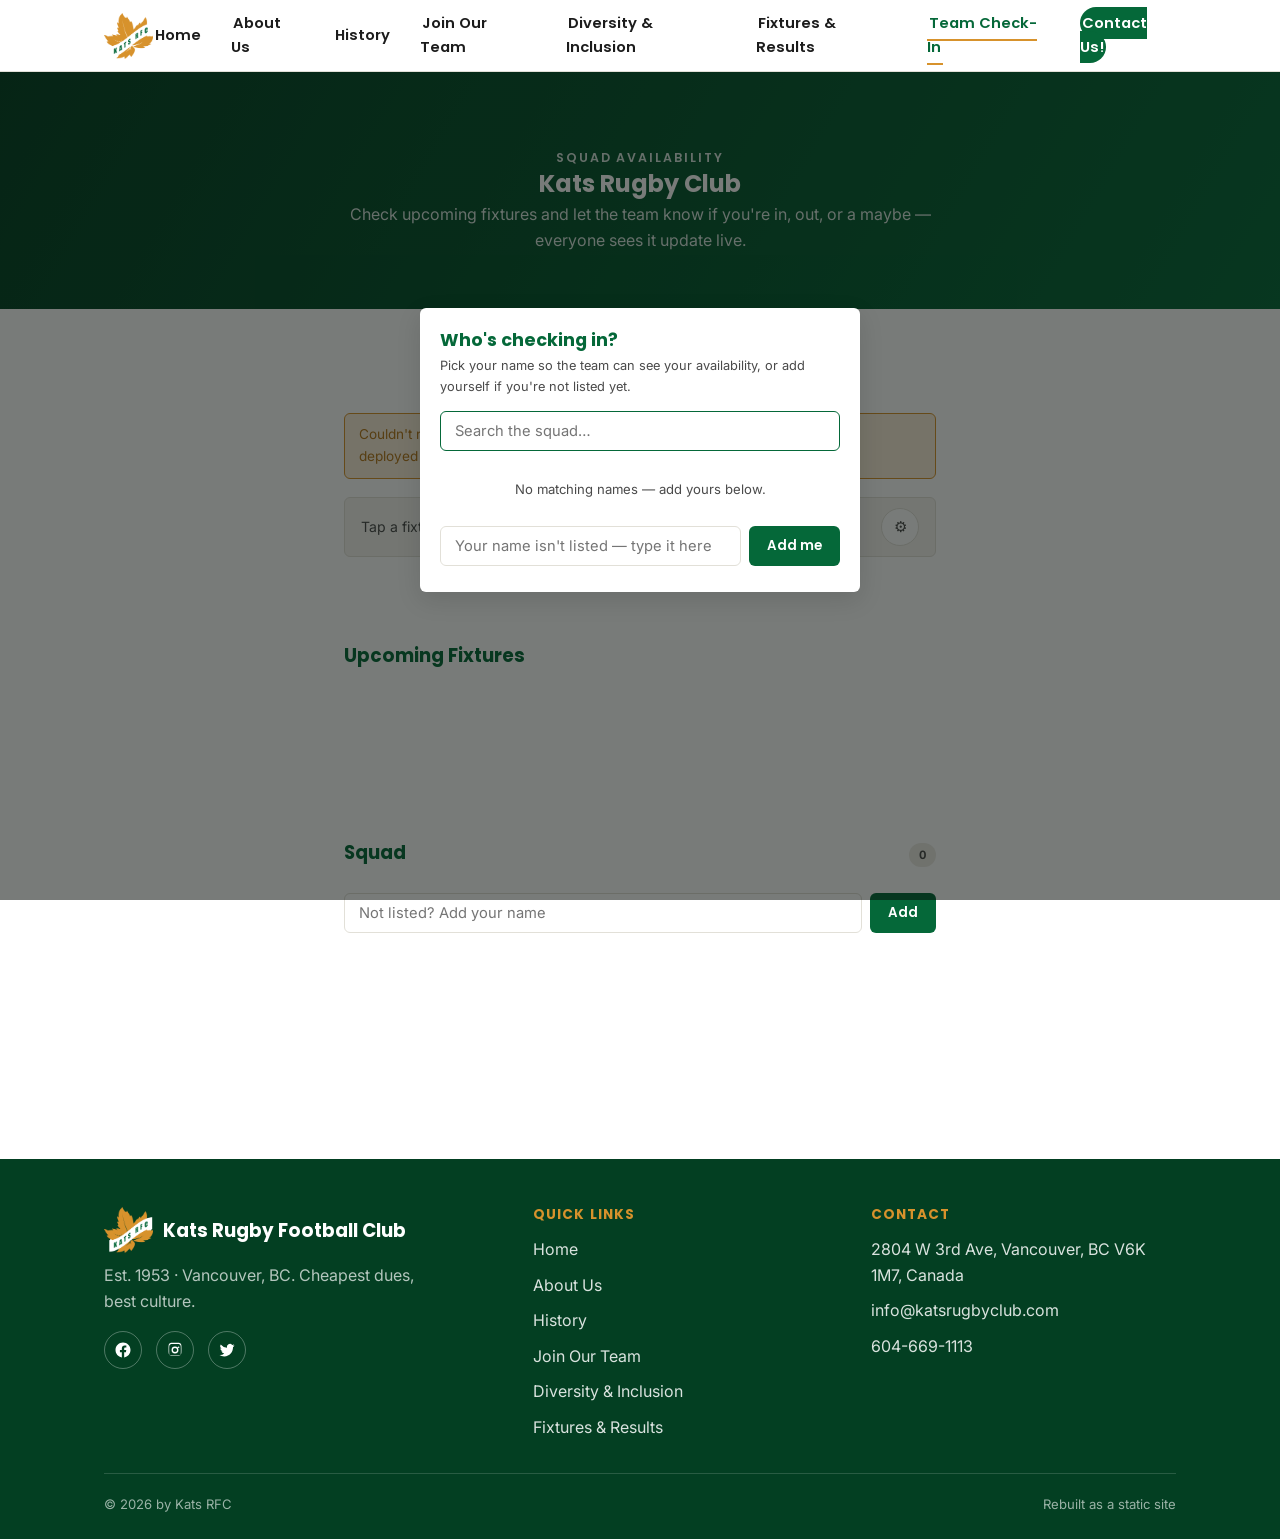
==== check-in/index.html @ 9970bec5 "Add Team Check-In page + Cloudflare Worker backend Adds /check-in/ — a mobile-first page listing upc" ====
<!doctype html>
<html lang="en">
<head>
  <meta charset="UTF-8" />
  <meta name="viewport" content="width=device-width, initial-scale=1.0" />
  <title>Team Check-In | Kats Rugby Club</title>
  <meta name="description" content="See Kats RFC's upcoming fixtures and let the team know if you're in, out, or a maybe." />
  <meta property="og:title" content="Team Check-In | Kats Rugby Club" />
  <meta property="og:description" content="See Kats RFC's upcoming fixtures and let the team know if you're in, out, or a maybe." />
  <meta property="og:site_name" content="Kats Rugby Club" />
  <meta property="og:type" content="website" />
  <meta property="og:url" content="https://www.katsrugbyclub.com/check-in/" />
  <meta property="og:image" content="https://www.katsrugbyclub.com/assets/img/kats-logo-on-photo.png" />
  <meta name="robots" content="noindex" />
  <link rel="canonical" href="https://www.katsrugbyclub.com/check-in/" />
  <meta name="theme-color" content="#056839" />
  <link rel="icon" type="image/x-icon" href="../assets/img/favicon.ico" />
  <link rel="apple-touch-icon" href="../assets/img/apple-touch-icon.png" />
  <link rel="preconnect" href="https://fonts.googleapis.com" />
  <link rel="preconnect" href="https://fonts.gstatic.com" crossorigin />
  <link href="https://fonts.googleapis.com/css2?family=Poppins:wght@600;700&family=Inter:wght@400;500;600&display=swap" rel="stylesheet" />
  <link rel="stylesheet" href="../assets/css/style.css" />
  <link rel="stylesheet" href="style.css" />
</head>
<body>

  <header class="site-header">
    <nav class="nav-bar">
      <a class="brand" href="../index.html">
        <img src="../assets/img/kats-logo.png" alt="Kats Rugby Football Club crest" />
      </a>
      <button class="nav-toggle" aria-label="Toggle navigation" aria-expanded="false">
        <span></span><span></span><span></span>
      </button>
      <ul class="nav-links">
        <li><a href="../index.html">Home</a></li>
        <li><a href="../about-us.html">About Us</a></li>
        <li><a href="../history.html">History</a></li>
        <li><a href="../join-our-team.html">Join Our Team</a></li>
        <li><a href="../diversity-and-inclusion.html">Diversity &amp; Inclusion</a></li>
        <li><a href="../2023-24-season.html">Fixtures &amp; Results</a></li>
        <li><a href="./" aria-current="page">Team Check-In</a></li>
        <li><a class="nav-cta" href="../contact.html">Contact Us!</a></li>
      </ul>
    </nav>
  </header>

  <main>
    <section class="page-hero">
      <div class="wrap">
        <p class="eyebrow" style="color:rgba(255,255,255,0.85);">Squad Availability</p>
        <h1 id="teamNameEl">Kats Rugby Club</h1>
        <p>Check upcoming fixtures and let the team know if you're in, out, or a maybe — everyone sees it update live.</p>
      </div>
    </section>

    <section>
      <div class="wrap checkin-wrap">
        <div id="banner" class="checkin-banner" hidden></div>

        <div class="identity-strip">
          <span id="identityText">Checking who you are…</span>
          <button id="switchBtn" class="link-btn" hidden>Switch</button>
          <button id="adminBtn" class="icon-btn" style="margin-left:auto;" aria-label="Admin settings" title="Admin">⚙</button>
        </div>

        <section class="checkin-section">
          <div class="checkin-section-head">
            <h2>Upcoming Fixtures</h2>
            <button id="addGameBtn" class="btn btn-outline-green admin-only" hidden style="padding:6px 16px; font-size:0.82rem;">+ Add fixture</button>
          </div>
          <div id="gamesList" class="games-list"></div>
          <div id="gamesEmpty" class="empty-state" hidden>No fixtures on the board yet. Once an admin adds one, it'll show up here.</div>
          <button id="pastToggle" class="link-btn" style="margin-top:14px;" hidden>Show past fixtures</button>
          <div id="pastList" class="games-list" hidden style="margin-top:14px;"></div>
        </section>

        <section class="checkin-section">
          <div class="checkin-section-head">
            <h2>Squad</h2>
            <span class="count-pill" id="rosterCount">0</span>
          </div>
          <div id="rosterChips" class="chip-list"></div>
          <div id="rosterEmpty" class="empty-state" hidden style="margin-bottom:12px;">Nobody on the squad list yet — add your name below.</div>
          <form id="addPlayerForm" class="inline-add">
            <input id="addPlayerInput" placeholder="Not listed? Add your name" maxlength="40" autocomplete="off" />
            <button type="submit">Add</button>
          </form>
        </section>
      </div>
    </section>
  </main>

  <!-- WHO ARE YOU MODAL -->
  <div id="whoModal" class="modal-overlay" hidden>
    <div class="modal">
      <div class="modal-head">
        <h2>Who's checking in?</h2>
        <button id="whoCloseBtn" class="icon-btn small" aria-label="Close" hidden>✕</button>
      </div>
      <p class="hint">Pick your name so the team can see your availability, or add yourself if you're not listed yet.</p>
      <div class="field">
        <input id="whoSearch" placeholder="Search the squad…" autocomplete="off" />
      </div>
      <div id="whoList" class="who-list"></div>
      <form id="whoAddForm" class="inline-add" style="margin-top:12px;">
        <input id="whoAddInput" placeholder="Your name isn't listed — type it here" maxlength="40" autocomplete="off" />
        <button type="submit">Add me</button>
      </form>
    </div>
  </div>

  <!-- ADMIN MODAL -->
  <div id="adminModal" class="modal-overlay" hidden>
    <div class="modal">
      <div class="modal-head">
        <h2 id="adminModalTitle">Admin access</h2>
        <button id="adminCloseBtn" class="icon-btn small" aria-label="Close">✕</button>
      </div>

      <div id="adminSetupView" hidden>
        <p class="hint">First time here — set a short PIN that team management will use to add fixtures and manage the squad. Anyone with this PIN can make admin changes, so share it only with the coach/organizers.</p>
        <div class="field">
          <label for="setupTeamName">Team name</label>
          <input id="setupTeamName" maxlength="40" />
        </div>
        <div class="field">
          <label for="setupPin">New admin PIN (4+ digits/characters)</label>
          <input id="setupPin" inputmode="numeric" maxlength="12" />
        </div>
        <div class="field">
          <label for="setupPinConfirm">Confirm PIN</label>
          <input id="setupPinConfirm" inputmode="numeric" maxlength="12" />
        </div>
        <p class="error-text" id="setupError"></p>
        <div class="modal-actions">
          <button type="button" class="btn btn-gold" id="setupSaveBtn">Save &amp; unlock</button>
        </div>
      </div>

      <div id="adminLoginView" hidden>
        <p class="hint">Enter the admin PIN to add fixtures or manage the squad.</p>
        <div class="field">
          <label for="loginPin">Admin PIN</label>
          <input id="loginPin" inputmode="numeric" maxlength="12" />
        </div>
        <p class="error-text" id="loginError"></p>
        <div class="modal-actions">
          <button type="button" class="btn btn-gold" id="loginSubmitBtn">Unlock</button>
        </div>
      </div>

      <div id="adminPanelView" hidden>
        <div class="field">
          <label for="panelTeamName">Team name</label>
          <input id="panelTeamName" maxlength="40" />
        </div>
        <div class="modal-actions" style="margin-bottom:18px;">
          <button type="button" class="btn btn-outline-green" id="panelSaveNameBtn" style="flex:1;">Save team name</button>
        </div>

        <div class="field">
          <label for="panelNewPin">Change admin PIN</label>
          <input id="panelNewPin" inputmode="numeric" maxlength="12" placeholder="New PIN" />
        </div>
        <div class="modal-actions" style="margin-bottom:18px;">
          <button type="button" class="btn btn-outline-green" id="panelSavePinBtn" style="flex:1;">Update PIN</button>
        </div>
        <p class="error-text" id="panelError"></p>

        <div class="modal-actions">
          <button type="button" class="btn" style="flex:1; border:1.5px solid var(--rsvp-out); color:var(--rsvp-out);" id="logoutAdminBtn">Log out of admin mode</button>
        </div>
      </div>
    </div>
  </div>

  <!-- GAME FORM MODAL -->
  <div id="gameFormModal" class="modal-overlay" hidden>
    <div class="modal">
      <div class="modal-head">
        <h2 id="gameFormTitle">Add fixture</h2>
        <button id="gameFormCloseBtn" class="icon-btn small" aria-label="Close">✕</button>
      </div>
      <form id="gameForm">
        <div class="field">
          <label for="gfOpponent">Opponent</label>
          <input id="gfOpponent" placeholder="e.g. Meraloma RFC" maxlength="60" required />
        </div>
        <div class="field-row">
          <div class="field">
            <label for="gfDate">Date</label>
            <input id="gfDate" type="date" required />
          </div>
          <div class="field">
            <label for="gfTime">Kickoff time</label>
            <input id="gfTime" type="time" />
          </div>
        </div>
        <div class="field">
          <label for="gfLocation">Location</label>
          <input id="gfLocation" placeholder="e.g. Kitsilano Beach Park, Field 2" maxlength="80" />
        </div>
        <div class="field">
          <label for="gfNotes">Notes (optional)</label>
          <textarea id="gfNotes" rows="2" maxlength="200" placeholder="e.g. Warm-up 45 min early, bring both jerseys"></textarea>
        </div>
        <p class="error-text" id="gameFormError"></p>
        <div class="modal-actions">
          <button type="button" class="btn admin-only" id="deleteGameBtn" hidden style="flex:none; border:1.5px solid var(--rsvp-out); color:var(--rsvp-out);">Delete</button>
          <button type="submit" class="btn btn-gold" id="gameFormSubmitBtn" style="flex:1;">Save fixture</button>
        </div>
      </form>
    </div>
  </div>

  <div id="toast" class="toast"></div>

  <footer class="site-footer">
    <div class="wrap">
      <div class="footer-grid">
        <div>
          <div class="brand" style="color:#fff; margin-bottom:10px;">
            <img src="../assets/img/kats-logo.png" alt="Kats Rugby Football Club crest" />
            Kats Rugby Football Club
          </div>
          <p style="color:rgba(255,255,255,0.7); max-width:320px;">Est. 1953 &middot; Vancouver, BC. Cheapest dues, best culture.</p>
          <div class="social-row">
            <a href="https://www.facebook.com/groups/TheKatsRugbyClub/" target="_blank" rel="noopener" aria-label="Kats RFC on Facebook">
              <svg viewBox="0 0 24 24"><path d="M22 12.06C22 6.5 17.52 2 12 2S2 6.5 2 12.06c0 5 3.66 9.15 8.44 9.94v-7.03H7.9v-2.91h2.54V9.85c0-2.5 1.49-3.89 3.77-3.89 1.09 0 2.24.2 2.24.2v2.46h-1.26c-1.24 0-1.63.77-1.63 1.56v1.88h2.78l-.44 2.91h-2.34V22c4.78-.79 8.44-4.94 8.44-9.94Z"/></svg>
            </a>
            <a href="https://www.instagram.com/katsrfc/" target="_blank" rel="noopener" aria-label="Kats RFC on Instagram">
              <svg viewBox="0 0 24 24"><path d="M12 2.2c2.7 0 3 .01 4.1.06 1 .05 1.6.2 2 .35.5.2.9.4 1.3.8.4.4.6.8.8 1.3.15.4.3 1 .35 2 .05 1.1.06 1.4.06 4.1s-.01 3-.06 4.1c-.05 1-.2 1.6-.35 2-.2.5-.4.9-.8 1.3-.4.4-.8.6-1.3.8-.4.15-1 .3-2 .35-1.1.05-1.4.06-4.1.06s-3-.01-4.1-.06c-1-.05-1.6-.2-2-.35-.5-.2-.9-.4-1.3-.8-.4-.4-.6-.8-.8-1.3-.15-.4-.3-1-.35-2-.05-1.1-.06-1.4-.06-4.1s.01-3 .06-4.1c.05-1 .2-1.6.35-2 .2-.5.4-.9.8-1.3.4-.4.8-.6 1.3-.8.4-.15 1-.3 2-.35C9 2.21 9.3 2.2 12 2.2Zm0 1.8c-2.67 0-2.99.01-4.04.06-.87.04-1.34.18-1.65.3-.42.16-.72.36-1.03.67-.31.31-.51.61-.67 1.03-.12.31-.26.78-.3 1.65C4.26 8.76 4.25 9.08 4.25 12s.01 3.24.06 4.29c.04.87.18 1.34.3 1.65.16.42.36.72.67 1.03.31.31.61.51 1.03.67.31.12.78.26 1.65.3 1.05.05 1.37.06 4.04.06s2.99-.01 4.04-.06c.87-.04 1.34-.18 1.65-.3.42-.16.72-.36 1.03-.67.31-.31.51-.61.67-1.03.12-.31.26-.78.3-1.65.05-1.05.06-1.37.06-4.29s-.01-3.24-.06-4.29c-.04-.87-.18-1.34-.3-1.65-.16-.42-.36-.72-.67-1.03a2.7 2.7 0 0 0-1.03-.67c-.31-.12-.78-.26-1.65-.3C14.99 4.01 14.67 4 12 4Zm0 3.4a4.6 4.6 0 1 1 0 9.2 4.6 4.6 0 0 1 0-9.2Zm0 1.8a2.8 2.8 0 1 0 0 5.6 2.8 2.8 0 0 0 0-5.6Zm4.8-2a1.08 1.08 0 1 1 0 2.16 1.08 1.08 0 0 1 0-2.16Z"/></svg>
            </a>
            <a href="https://twitter.com/katsrugby" target="_blank" rel="noopener" aria-label="Kats RFC on Twitter">
              <svg viewBox="0 0 24 24"><path d="M22 5.9c-.7.3-1.5.5-2.3.6.8-.5 1.5-1.3 1.8-2.3-.8.5-1.6.8-2.6 1a4 4 0 0 0-6.9 3.7A11.5 11.5 0 0 1 3.6 4.6a4.1 4.1 0 0 0 1.2 5.4c-.6 0-1.2-.2-1.7-.5v.1c0 2 1.4 3.6 3.2 4a4 4 0 0 1-1.8.1 4 4 0 0 0 3.8 2.8A8.1 8.1 0 0 1 2 18.6a11.4 11.4 0 0 0 6.3 1.9c7.5 0 11.7-6.4 11.7-11.9v-.5c.8-.6 1.5-1.3 2-2.2Z"/></svg>
            </a>
          </div>
        </div>
        <div>
          <h4>Quick Links</h4>
          <ul>
            <li><a href="../index.html">Home</a></li>
            <li><a href="../about-us.html">About Us</a></li>
            <li><a href="../history.html">History</a></li>
            <li><a href="../join-our-team.html">Join Our Team</a></li>
            <li><a href="../diversity-and-inclusion.html">Diversity &amp; Inclusion</a></li>
            <li><a href="../2023-24-season.html">Fixtures &amp; Results</a></li>
          </ul>
        </div>
        <div>
          <h4>Contact</h4>
          <ul>
            <li>2804 W 3rd Ave, Vancouver, BC V6K 1M7, Canada</li>
            <li><a href="mailto:info@katsrugbyclub.com">info@katsrugbyclub.com</a></li>
            <li><a href="tel:6046691113">604-669-1113</a></li>
          </ul>
        </div>
      </div>
      <div class="footer-bottom">
        <span>&copy; <span id="year">2026</span> by Kats RFC</span>
        <span>Rebuilt as a static site</span>
      </div>
    </div>
  </footer>

  <script src="../assets/js/main.js"></script>
  <script>document.getElementById('year').textContent = new Date().getFullYear();</script>
  <script src="app.js"></script>
</body>
</html>
---- assets/css/style.css ----
/* =========================================================
   Kats Rugby Club — shared stylesheet
   Brand colours sampled directly from the club crest:
     green #056839 / gold #d7922c / white #ffffff
   ========================================================= */

:root {
  --kats-green: #056839;
  --kats-green-dark: #033f22;
  --kats-gold: #d7922c;
  --kats-gold-dark: #b5771c;
  --ink: #1c1c1c;
  --ink-soft: #4a4a4a;
  --paper: #ffffff;
  --paper-off: #f5f4f0;
  --border: #e2e0d8;
  --max-width: 1120px;
  --radius: 6px;
  --shadow: 0 8px 24px rgba(0, 0, 0, 0.12);
  --font-head: 'Poppins', 'Futura', 'Century Gothic', sans-serif;
  --font-body: 'Inter', 'Helvetica Neue', Arial, sans-serif;
}

* {
  box-sizing: border-box;
}

html {
  scroll-behavior: smooth;
}

body {
  margin: 0;
  font-family: var(--font-body);
  color: var(--ink);
  background: var(--paper);
  line-height: 1.6;
}

img {
  max-width: 100%;
  display: block;
}

a {
  color: inherit;
  text-decoration: none;
}

h1, h2, h3, h4 {
  font-family: var(--font-head);
  font-weight: 700;
  line-height: 1.15;
  margin: 0 0 0.6em;
  color: var(--kats-green);
}

p {
  margin: 0 0 1em;
}

.wrap {
  max-width: var(--max-width);
  margin: 0 auto;
  padding: 0 24px;
}

.eyebrow {
  display: inline-block;
  font-family: var(--font-head);
  font-weight: 600;
  font-size: 0.78rem;
  letter-spacing: 0.16em;
  text-transform: uppercase;
  color: var(--kats-gold-dark);
  margin-bottom: 0.6em;
}

.btn {
  display: inline-block;
  font-family: var(--font-head);
  font-weight: 600;
  font-size: 0.95rem;
  letter-spacing: 0.03em;
  padding: 0.85em 1.9em;
  border-radius: 999px;
  border: 2px solid transparent;
  cursor: pointer;
  transition: transform 0.15s ease, box-shadow 0.15s ease, background 0.15s ease, color 0.15s ease;
}

.btn:hover {
  transform: translateY(-2px);
}

.btn-gold {
  background: var(--kats-gold);
  color: var(--kats-green-dark);
}

.btn-gold:hover {
  background: var(--kats-gold-dark);
  box-shadow: var(--shadow);
}

.btn-outline {
  background: transparent;
  border-color: var(--paper);
  color: var(--paper);
}

.btn-outline:hover {
  background: var(--paper);
  color: var(--kats-green-dark);
}

.btn-outline-green {
  background: transparent;
  border-color: var(--kats-green);
  color: var(--kats-green);
}

.btn-outline-green:hover {
  background: var(--kats-green);
  color: var(--paper);
}

/* ---------- Header / nav ---------- */

.site-header {
  position: sticky;
  top: 0;
  z-index: 100;
  background: var(--paper);
  border-bottom: 1px solid var(--border);
}

.nav-bar {
  display: flex;
  align-items: center;
  justify-content: space-between;
  padding: 12px 24px;
  max-width: var(--max-width);
  margin: 0 auto;
}

.brand {
  display: flex;
  align-items: center;
  gap: 10px;
  font-family: var(--font-head);
  font-weight: 700;
  font-size: 1.15rem;
  color: var(--kats-green);
}

.brand img {
  height: 46px;
  width: auto;
}

.nav-toggle {
  display: none;
  flex-direction: column;
  gap: 5px;
  background: none;
  border: none;
  cursor: pointer;
  padding: 6px;
}

.nav-toggle span {
  width: 26px;
  height: 3px;
  background: var(--kats-green);
  border-radius: 2px;
}

.nav-links {
  display: flex;
  align-items: center;
  gap: 28px;
  list-style: none;
  margin: 0;
  padding: 0;
  font-family: var(--font-head);
  font-weight: 600;
  font-size: 0.92rem;
}

.nav-links a {
  color: var(--ink);
  padding: 6px 2px;
  border-bottom: 2px solid transparent;
  transition: color 0.15s ease, border-color 0.15s ease;
}

.nav-links a:hover,
.nav-links a[aria-current="page"] {
  color: var(--kats-green);
  border-color: var(--kats-gold);
}

.nav-cta {
  background: var(--kats-green);
  color: var(--paper) !important;
  padding: 8px 18px;
  border-radius: 999px;
  border-bottom: none !important;
}

.nav-cta:hover {
  background: var(--kats-green-dark);
  color: var(--paper) !important;
}

/* ---------- Hero ---------- */

.hero {
  position: relative;
  color: var(--paper);
  background-color: var(--kats-green-dark);
  /* background-image is set inline per-page (see index.html) so the
     relative image URL resolves against the HTML document, not this
     stylesheet's own folder. */
  background-size: cover;
  background-position: center;
  background-repeat: no-repeat;
  padding: 110px 0 90px;
}

.hero .wrap {
  position: relative;
  z-index: 1;
}

.hero-est {
  font-family: var(--font-head);
  letter-spacing: 0.3em;
  font-size: 0.8rem;
  text-transform: uppercase;
  color: var(--kats-gold);
  margin-bottom: 14px;
}

.hero h1 {
  color: var(--paper);
  font-size: clamp(2.2rem, 5vw, 3.6rem);
  margin-bottom: 0.3em;
}

.hero p.lede {
  max-width: 640px;
  font-size: 1.1rem;
  color: rgba(255, 255, 255, 0.92);
}

.hero-actions {
  display: flex;
  gap: 16px;
  flex-wrap: wrap;
  margin-top: 28px;
}

.page-hero {
  background: var(--kats-green);
  background-image: linear-gradient(120deg, var(--kats-green-dark), var(--kats-green));
  color: var(--paper);
  padding: 72px 0 56px;
  text-align: center;
}

.page-hero h1 {
  color: var(--paper);
  margin-bottom: 0.2em;
}

.page-hero p {
  color: rgba(255, 255, 255, 0.85);
  max-width: 620px;
  margin: 0 auto;
}

/* ---------- Sections ---------- */

section {
  padding: 64px 0;
}

.section-alt {
  background: var(--paper-off);
}

.section-dark {
  background: var(--kats-green);
  color: rgba(255, 255, 255, 0.92);
}

.section-dark h2, .section-dark h3 {
  color: var(--paper);
}

.grid-2 {
  display: grid;
  grid-template-columns: 1.1fr 1fr;
  gap: 48px;
  align-items: center;
}

.grid-3 {
  display: grid;
  grid-template-columns: repeat(3, 1fr);
  gap: 28px;
}

.card {
  background: var(--paper);
  border: 1px solid var(--border);
  border-radius: var(--radius);
  padding: 28px;
}

.card img {
  border-radius: var(--radius);
}

figure {
  margin: 0;
}

figure img {
  border-radius: var(--radius);
  box-shadow: var(--shadow);
}

figcaption {
  font-size: 0.85rem;
  color: var(--ink-soft);
  margin-top: 10px;
  text-align: center;
  font-style: italic;
}

blockquote {
  border-left: 4px solid var(--kats-gold);
  margin: 0;
  padding: 4px 0 4px 22px;
  font-style: italic;
  color: var(--ink-soft);
}

/* ---------- Fixtures / results table ---------- */

.fixtures-list {
  display: flex;
  flex-direction: column;
  gap: 14px;
}

.fixture {
  display: grid;
  grid-template-columns: 90px 1fr auto;
  gap: 18px;
  align-items: center;
  background: var(--paper);
  border: 1px solid var(--border);
  border-radius: var(--radius);
  padding: 16px 20px;
}

.fixture-round {
  font-family: var(--font-head);
  font-weight: 700;
  color: var(--kats-gold-dark);
  font-size: 0.85rem;
  text-transform: uppercase;
  letter-spacing: 0.05em;
}

.fixture-opponent {
  display: flex;
  align-items: center;
  gap: 14px;
}

.fixture-opponent img {
  width: 42px;
  height: 42px;
  object-fit: contain;
}

.fixture-opponent .name {
  font-weight: 700;
  font-family: var(--font-head);
}

.fixture-opponent .meta {
  font-size: 0.85rem;
  color: var(--ink-soft);
}

.fixture-score {
  font-family: var(--font-head);
  font-weight: 700;
  font-size: 1.1rem;
  text-align: right;
  white-space: nowrap;
}

.fixture-score .win { color: var(--kats-green); }
.fixture-score .loss { color: #b3261e; }
.fixture-score .tbd { color: var(--ink-soft); font-weight: 500; font-size: 0.85rem; text-transform: uppercase; }

/* ---------- Contact ---------- */

.contact-grid {
  display: grid;
  grid-template-columns: 1fr 1fr;
  gap: 48px;
}

.contact-detail {
  display: flex;
  gap: 14px;
  margin-bottom: 18px;
}

.contact-detail .icon {
  flex: none;
  width: 22px;
  height: 22px;
  color: var(--kats-green);
}

form {
  display: grid;
  gap: 14px;
}

.form-row {
  display: grid;
  grid-template-columns: 1fr 1fr;
  gap: 14px;
}

label {
  font-family: var(--font-head);
  font-weight: 600;
  font-size: 0.85rem;
  margin-bottom: 4px;
  display: block;
}

input, textarea {
  width: 100%;
  padding: 12px 14px;
  border: 1px solid var(--border);
  border-radius: var(--radius);
  font-family: var(--font-body);
  font-size: 0.95rem;
  background: var(--paper);
}

input:focus, textarea:focus {
  outline: 2px solid var(--kats-gold);
  outline-offset: 1px;
}

textarea {
  min-height: 140px;
  resize: vertical;
}

.form-note {
  font-size: 0.8rem;
  color: var(--ink-soft);
  background: var(--paper-off);
  border: 1px dashed var(--border);
  border-radius: var(--radius);
  padding: 10px 14px;
}

.form-success {
  display: none;
  background: #eaf5ee;
  border: 1px solid var(--kats-green);
  color: var(--kats-green-dark);
  padding: 14px;
  border-radius: var(--radius);
  font-weight: 600;
}

/* ---------- Footer ---------- */

.site-footer {
  background: var(--kats-green-dark);
  color: rgba(255, 255, 255, 0.85);
  padding: 48px 0 24px;
}

.footer-grid {
  display: grid;
  grid-template-columns: 1.3fr 1fr 1fr;
  gap: 32px;
  margin-bottom: 32px;
}

.footer-grid h4 {
  color: var(--kats-gold);
  font-size: 0.85rem;
  letter-spacing: 0.08em;
  text-transform: uppercase;
  margin-bottom: 14px;
}

.footer-grid ul {
  list-style: none;
  margin: 0;
  padding: 0;
  display: grid;
  gap: 10px;
}

.footer-grid a:hover {
  color: var(--kats-gold);
}

.social-row {
  display: flex;
  gap: 14px;
  margin-top: 14px;
}

.social-row a {
  width: 38px;
  height: 38px;
  display: grid;
  place-items: center;
  border: 1px solid rgba(255, 255, 255, 0.3);
  border-radius: 50%;
  transition: background 0.15s ease, border-color 0.15s ease;
}

.social-row a:hover {
  background: var(--kats-gold);
  border-color: var(--kats-gold);
}

.social-row svg {
  width: 18px;
  height: 18px;
  fill: var(--paper);
}

.footer-bottom {
  border-top: 1px solid rgba(255, 255, 255, 0.15);
  padding-top: 20px;
  font-size: 0.82rem;
  display: flex;
  justify-content: space-between;
  flex-wrap: wrap;
  gap: 8px;
  color: rgba(255, 255, 255, 0.6);
}

/* ---------- PlayHQ link-out card ---------- */
/* Kats RFC's live fixtures, ladder & registration all live on PlayHQ
   (playhq.com), the platform BC Rugby Union/Rugby Canada now run
   competitions on. PlayHQ's own pages send X-Frame-Options: SAMEORIGIN,
   so they can't be embedded in an <iframe> here — see README for the
   verification. This card is the "link out" pattern used instead. */

.playhq-card {
  background: var(--kats-green-dark);
  background-image: linear-gradient(135deg, var(--kats-green-dark), var(--kats-green));
  border-radius: var(--radius);
  padding: 32px;
  color: rgba(255, 255, 255, 0.92);
  display: flex;
  align-items: center;
  justify-content: space-between;
  gap: 28px;
  flex-wrap: wrap;
}

.playhq-card h3 {
  color: var(--paper);
  margin-bottom: 0.3em;
}

.playhq-card p {
  color: rgba(255, 255, 255, 0.78);
  margin-bottom: 0;
  max-width: 46ch;
}

.playhq-card .playhq-actions {
  display: flex;
  gap: 12px;
  flex-wrap: wrap;
  flex-shrink: 0;
}

.playhq-badge {
  display: inline-flex;
  align-items: center;
  gap: 8px;
  font-family: var(--font-head);
  font-weight: 600;
  font-size: 0.72rem;
  letter-spacing: 0.14em;
  text-transform: uppercase;
  color: var(--kats-gold);
  margin-bottom: 0.8em;
}

.playhq-badge svg { width: 16px; height: 16px; flex-shrink: 0; }

.external-icon {
  width: 0.8em;
  height: 0.8em;
  margin-left: 0.4em;
  vertical-align: middle;
}

/* ---------- Utility ---------- */

.text-center { text-align: center; }
.mt-0 { margin-top: 0; }

/* Inline links within body copy (nav/buttons/footer/cards override `a` globally,
   so this only affects prose links like the ones on diversity-and-inclusion.html) */
main p a {
  color: var(--kats-green);
  text-decoration: underline;
  text-decoration-color: rgba(5, 104, 57, 0.35);
  text-underline-offset: 2px;
}
main p a:hover {
  text-decoration-color: currentColor;
}

/* ---------- Responsive ---------- */

@media (max-width: 860px) {
  .grid-2, .contact-grid { grid-template-columns: 1fr; }
  .grid-3 { grid-template-columns: 1fr; }
  .footer-grid { grid-template-columns: 1fr; }
  .form-row { grid-template-columns: 1fr; }
  .playhq-card { flex-direction: column; align-items: flex-start; text-align: left; }
  .playhq-card .playhq-actions { width: 100%; }
  .playhq-card .playhq-actions .btn { flex: 1; text-align: center; }

  .nav-toggle { display: flex; }

  .nav-links {
    position: absolute;
    top: 100%;
    left: 0;
    right: 0;
    background: var(--paper);
    flex-direction: column;
    align-items: flex-start;
    gap: 0;
    padding: 8px 24px 20px;
    border-bottom: 1px solid var(--border);
    display: none;
  }

  .nav-links.open {
    display: flex;
  }

  .nav-links li {
    width: 100%;
  }

  .nav-links a {
    display: block;
    padding: 12px 0;
    border-bottom: 1px solid var(--border);
  }

  .nav-cta {
    display: inline-block;
    margin-top: 10px;
  }

  .fixture {
    grid-template-columns: 1fr;
    text-align: left;
  }

  .fixture-score {
    text-align: left;
  }
}
---- check-in/style.css ----
/* =========================================================
   Team Check-In — extends assets/css/style.css with the
   fixture/roster/RSVP components. Reuses the club's existing
   tokens (--kats-green, --kats-gold, --ink, --paper, --border,
   --radius, --font-head/--font-body) rather than inventing a
   parallel palette; adds only what the site doesn't have yet:
   an "out" red and a neutral "pending" grey for RSVP states.
   ========================================================= */

:root {
  --rsvp-in: var(--kats-green);
  --rsvp-in-soft: #e3f0e8;
  --rsvp-maybe: var(--kats-gold-dark);
  --rsvp-maybe-soft: #fbeeda;
  --rsvp-out: #b23a2e;
  --rsvp-out-soft: #f7e6e4;
  --rsvp-pending: #8a8f86;
  --rsvp-pending-soft: #eeece6;
}

.checkin-wrap {
  max-width: 640px;
  padding-top: 40px;
  padding-bottom: 64px;
}

/* ---------- status banner / identity strip ---------- */

.checkin-banner {
  background: var(--rsvp-maybe-soft);
  color: var(--kats-gold-dark);
  border: 1px solid var(--kats-gold);
  border-radius: var(--radius);
  padding: 10px 14px;
  font-size: 0.85rem;
  margin-bottom: 18px;
}

.identity-strip {
  display: flex;
  align-items: center;
  gap: 6px;
  flex-wrap: wrap;
  background: var(--paper-off);
  border: 1px solid var(--border);
  border-radius: var(--radius);
  padding: 10px 16px;
  font-size: 0.88rem;
  color: var(--ink-soft);
  margin-bottom: 24px;
}

.identity-strip strong {
  color: var(--ink);
  font-weight: 600;
}

.link-btn {
  background: none;
  border: none;
  padding: 0;
  color: var(--kats-green);
  font-weight: 600;
  font-family: var(--font-body);
  font-size: inherit;
  cursor: pointer;
  text-decoration: underline;
  text-underline-offset: 2px;
}

/* ---------- section chrome ---------- */

.checkin-section {
  margin-bottom: 34px;
}

.checkin-section-head {
  display: flex;
  align-items: baseline;
  justify-content: space-between;
  gap: 10px;
  margin-bottom: 14px;
}

.checkin-section-head h2 {
  font-size: 1.15rem;
  margin: 0;
}

.count-pill,
.tally-pill {
  font-weight: 700;
  font-variant-numeric: tabular-nums;
  font-size: 0.72rem;
  padding: 3px 10px;
  border-radius: 999px;
}

.count-pill {
  background: var(--rsvp-pending-soft);
  color: var(--ink-soft);
}

.icon-btn {
  width: 38px;
  height: 38px;
  border-radius: 999px;
  border: 1.5px solid var(--border);
  background: var(--paper);
  color: var(--ink-soft);
  font-size: 15px;
  display: flex;
  align-items: center;
  justify-content: center;
  cursor: pointer;
  flex: none;
}

.icon-btn:hover {
  border-color: var(--kats-green);
  color: var(--kats-green);
}

.icon-btn.small {
  width: 28px;
  height: 28px;
  font-size: 12px;
}

.icon-btn.is-active {
  background: var(--kats-green);
  border-color: var(--kats-green);
  color: var(--paper);
}

.empty-state {
  border: 1.5px dashed var(--border);
  border-radius: var(--radius);
  padding: 22px 16px;
  text-align: center;
  color: var(--ink-soft);
  font-size: 0.85rem;
}

/* ---------- fixture cards ---------- */

.games-list {
  display: flex;
  flex-direction: column;
  gap: 14px;
}

.game-card {
  display: flex;
  background: var(--paper);
  border: 1px solid var(--border);
  border-radius: var(--radius);
  box-shadow: var(--shadow);
  overflow: hidden;
}

.game-card.is-past {
  box-shadow: none;
  opacity: 0.7;
}

.game-stub {
  flex: none;
  width: 64px;
  background: var(--kats-green);
  background-image: linear-gradient(160deg, var(--kats-green), var(--kats-green-dark));
  color: var(--paper);
  display: flex;
  flex-direction: column;
  align-items: center;
  justify-content: center;
  padding: 10px 4px;
  text-align: center;
}

.stub-day {
  font-size: 0.65rem;
  letter-spacing: 1px;
  text-transform: uppercase;
  color: var(--kats-gold);
}

.stub-num {
  font-family: var(--font-head);
  font-weight: 700;
  font-size: 1.6rem;
  line-height: 1.1;
  font-variant-numeric: tabular-nums;
}

.stub-month {
  font-size: 0.68rem;
  letter-spacing: 1px;
  text-transform: uppercase;
}

.game-body {
  flex: 1;
  min-width: 0;
  padding: 13px 16px 15px;
}

.game-head {
  display: flex;
  align-items: flex-start;
  justify-content: space-between;
  gap: 8px;
}

.game-head h3 {
  font-size: 1.05rem;
  margin: 0;
  color: var(--ink);
}

.card-admin-actions {
  display: flex;
  gap: 6px;
  flex: none;
}

.game-meta {
  display: flex;
  flex-wrap: wrap;
  gap: 5px 14px;
  margin-top: 6px;
  font-size: 0.82rem;
  color: var(--ink-soft);
}

.meta-item {
  display: inline-flex;
  align-items: center;
  gap: 4px;
  font-variant-numeric: tabular-nums;
}

.meta-link:hover {
  color: var(--kats-green);
}

.game-notes {
  margin: 8px 0 0;
  font-size: 0.82rem;
  color: var(--ink-soft);
}

.rsvp-row {
  display: flex;
  gap: 8px;
  margin-top: 12px;
}

.rsvp-btn {
  flex: 1;
  padding: 10px 6px;
  border-radius: 999px;
  font-family: var(--font-head);
  font-weight: 600;
  font-size: 0.82rem;
  cursor: pointer;
  background: transparent;
  letter-spacing: 0.02em;
}

.rsvp-in { border: 1.5px solid var(--rsvp-in); color: var(--rsvp-in); }
.rsvp-in.active { background: var(--rsvp-in); color: #fff; }
.rsvp-maybe { border: 1.5px solid var(--rsvp-maybe); color: var(--rsvp-maybe); }
.rsvp-maybe.active { background: var(--rsvp-maybe); color: #fff; }
.rsvp-out { border: 1.5px solid var(--rsvp-out); color: var(--rsvp-out); }
.rsvp-out.active { background: var(--rsvp-out); color: #fff; }

.tally-row {
  display: flex;
  align-items: center;
  flex-wrap: wrap;
  gap: 6px;
  margin-top: 12px;
  background: none;
  border: none;
  padding: 0;
  cursor: pointer;
  width: 100%;
  text-align: left;
}

.tally-pill.in { background: var(--rsvp-in-soft); color: var(--rsvp-in); }
.tally-pill.maybe { background: var(--rsvp-maybe-soft); color: var(--rsvp-maybe); }
.tally-pill.out { background: var(--rsvp-out-soft); color: var(--rsvp-out); }
.tally-pill.pending { background: var(--rsvp-pending-soft); color: var(--rsvp-pending); }

.tally-caret {
  margin-left: auto;
  color: var(--ink-soft);
  font-size: 11px;
}

.tally-row.is-open .tally-caret {
  transform: rotate(180deg);
}

.tally-detail {
  margin-top: 8px;
  padding-top: 8px;
  border-top: 1px dashed var(--border);
  display: flex;
  flex-direction: column;
  gap: 4px;
}

.tally-group {
  font-size: 0.8rem;
  color: var(--ink-soft);
}

.tally-group-label {
  text-transform: capitalize;
  margin-right: 6px;
  font-weight: 600;
}

.tally-group-label.in { color: var(--rsvp-in); }
.tally-group-label.maybe { color: var(--rsvp-maybe); }
.tally-group-label.out { color: var(--rsvp-out); }

/* ---------- roster ---------- */

.chip-list {
  display: flex;
  flex-wrap: wrap;
  gap: 8px;
  margin-bottom: 12px;
}

.chip {
  display: inline-flex;
  align-items: center;
  gap: 6px;
  background: var(--paper);
  border: 1px solid var(--border);
  border-radius: 999px;
  padding: 6px 8px 6px 14px;
  font-size: 0.85rem;
  font-weight: 500;
}

.chip button {
  width: 18px;
  height: 18px;
  border-radius: 50%;
  border: none;
  background: var(--rsvp-out-soft);
  color: var(--rsvp-out);
  font-size: 11px;
  line-height: 1;
  cursor: pointer;
  display: flex;
  align-items: center;
  justify-content: center;
}

.inline-add {
  display: flex;
  gap: 8px;
}

.inline-add input {
  flex: 1;
  padding: 10px 14px;
  border-radius: var(--radius);
  border: 1.5px solid var(--border);
  background: var(--paper);
  color: var(--ink);
  font-family: var(--font-body);
  font-size: 0.92rem;
}

.inline-add input:focus {
  border-color: var(--kats-green);
  outline: none;
}

.inline-add button {
  border: none;
  background: var(--kats-green);
  color: var(--paper);
  border-radius: var(--radius);
  padding: 0 18px;
  font-family: var(--font-head);
  font-weight: 600;
  cursor: pointer;
}

.inline-add button:hover {
  background: var(--kats-green-dark);
}

/* ---------- toast ---------- */

.toast {
  position: fixed;
  left: 50%;
  bottom: 22px;
  transform: translateX(-50%) translateY(8px);
  background: var(--ink);
  color: var(--paper);
  padding: 10px 18px;
  border-radius: 999px;
  font-size: 0.82rem;
  opacity: 0;
  pointer-events: none;
  transition: opacity 0.2s, transform 0.2s;
  z-index: 60;
}

.toast.show {
  opacity: 1;
  transform: translateX(-50%) translateY(0);
}

/* ---------- modals ---------- */

.modal-overlay {
  position: fixed;
  inset: 0;
  background: rgba(10, 16, 12, 0.55);
  display: flex;
  align-items: flex-end;
  justify-content: center;
  z-index: 50;
}

@media (min-width: 560px) {
  .modal-overlay {
    align-items: center;
    padding: 20px;
  }
}

.modal {
  background: var(--paper);
  width: 100%;
  max-width: 440px;
  max-height: 88vh;
  overflow-y: auto;
  border-radius: 18px 18px 0 0;
  padding: 22px 20px 26px;
  box-shadow: var(--shadow);
}

@media (min-width: 560px) {
  .modal {
    border-radius: var(--radius);
  }
}

.modal-head {
  display: flex;
  align-items: center;
  justify-content: space-between;
  margin-bottom: 6px;
}

.modal-head h2 {
  font-size: 1.1rem;
  margin: 0;
}

.modal p.hint {
  font-size: 0.8rem;
  color: var(--ink-soft);
  margin: 4px 0 14px;
}

.field {
  margin-bottom: 14px;
}

.field label {
  display: block;
  font-family: var(--font-head);
  font-size: 0.72rem;
  font-weight: 600;
  color: var(--ink-soft);
  margin-bottom: 5px;
  text-transform: uppercase;
  letter-spacing: 0.06em;
}

.field input,
.field textarea {
  width: 100%;
  padding: 10px 14px;
  border-radius: var(--radius);
  border: 1.5px solid var(--border);
  background: var(--paper);
  color: var(--ink);
  font-family: var(--font-body);
  font-size: 0.92rem;
}

.field input:focus,
.field textarea:focus {
  border-color: var(--kats-green);
  outline: none;
}

.field-row {
  display: flex;
  gap: 10px;
}

.field-row .field {
  flex: 1;
}

.modal-actions {
  display: flex;
  gap: 10px;
  margin-top: 4px;
}

.modal-actions button {
  flex: 1;
}

.error-text {
  color: var(--rsvp-out);
  font-size: 0.78rem;
  margin: -6px 0 12px;
  min-height: 15px;
}

.who-list {
  display: flex;
  flex-direction: column;
  gap: 6px;
  max-height: 240px;
  overflow-y: auto;
  margin-bottom: 4px;
}

.who-row {
  display: flex;
  align-items: center;
  justify-content: space-between;
  padding: 11px 14px;
  border: 1.5px solid var(--border);
  border-radius: var(--radius);
  cursor: pointer;
  background: var(--paper-off);
}

.who-row:hover {
  border-color: var(--kats-green);
}

.who-empty {
  text-align: center;
  color: var(--ink-soft);
  font-size: 0.82rem;
  padding: 14px 0;
}

[hidden] {
  display: none !important;
}
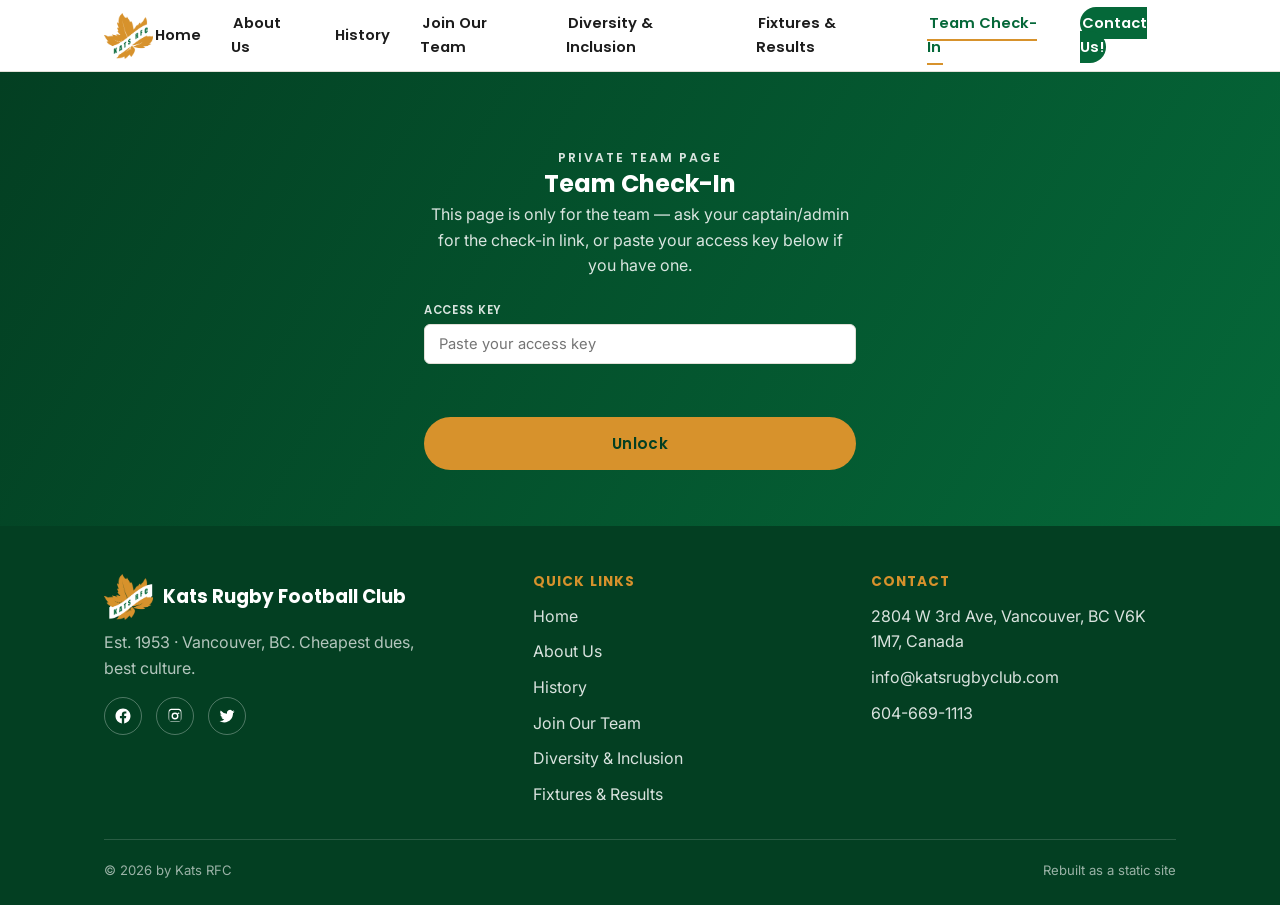
==== commit 315c0613: "Make Team Check-In actually private, not just unlisted - Removes the public nav link added on every " ====
--- a/check-in/index.html
+++ b/check-in/index.html
@@ -11,7 +11,7 @@
   <meta property="og:type" content="website" />
   <meta property="og:url" content="https://www.katsrugbyclub.com/check-in/" />
   <meta property="og:image" content="https://www.katsrugbyclub.com/assets/img/kats-logo-on-photo.png" />
-  <meta name="robots" content="noindex" />
+  <meta name="robots" content="noindex, nofollow" />
   <link rel="canonical" href="https://www.katsrugbyclub.com/check-in/" />
   <meta name="theme-color" content="#056839" />
   <link rel="icon" type="image/x-icon" href="../assets/img/favicon.ico" />
@@ -46,6 +46,23 @@
   </header>
 
   <main>
+    <section id="accessGate" class="page-hero">
+      <div class="wrap" style="max-width:480px;">
+        <p class="eyebrow" style="color:rgba(255,255,255,0.85);">Private team page</p>
+        <h1>Team Check-In</h1>
+        <p>This page is only for the team — ask your captain/admin for the check-in link, or paste your access key below if you have one.</p>
+        <form id="accessGateForm" style="text-align:left; margin-top:22px;">
+          <div class="field" style="margin-bottom:10px;">
+            <label for="accessGateInput" style="color:rgba(255,255,255,0.85);">Access key</label>
+            <input id="accessGateInput" autocomplete="off" placeholder="Paste your access key" />
+          </div>
+          <p class="error-text" id="accessGateError" style="min-height:15px;"></p>
+          <button type="submit" class="btn btn-gold" style="width:100%;">Unlock</button>
+        </form>
+      </div>
+    </section>
+
+    <div id="appRoot" hidden>
     <section class="page-hero">
       <div class="wrap">
         <p class="eyebrow" style="color:rgba(255,255,255,0.85);">Squad Availability</p>
@@ -89,6 +106,7 @@
         </section>
       </div>
     </section>
+    </div>
   </main>
 
   <!-- WHO ARE YOU MODAL -->
